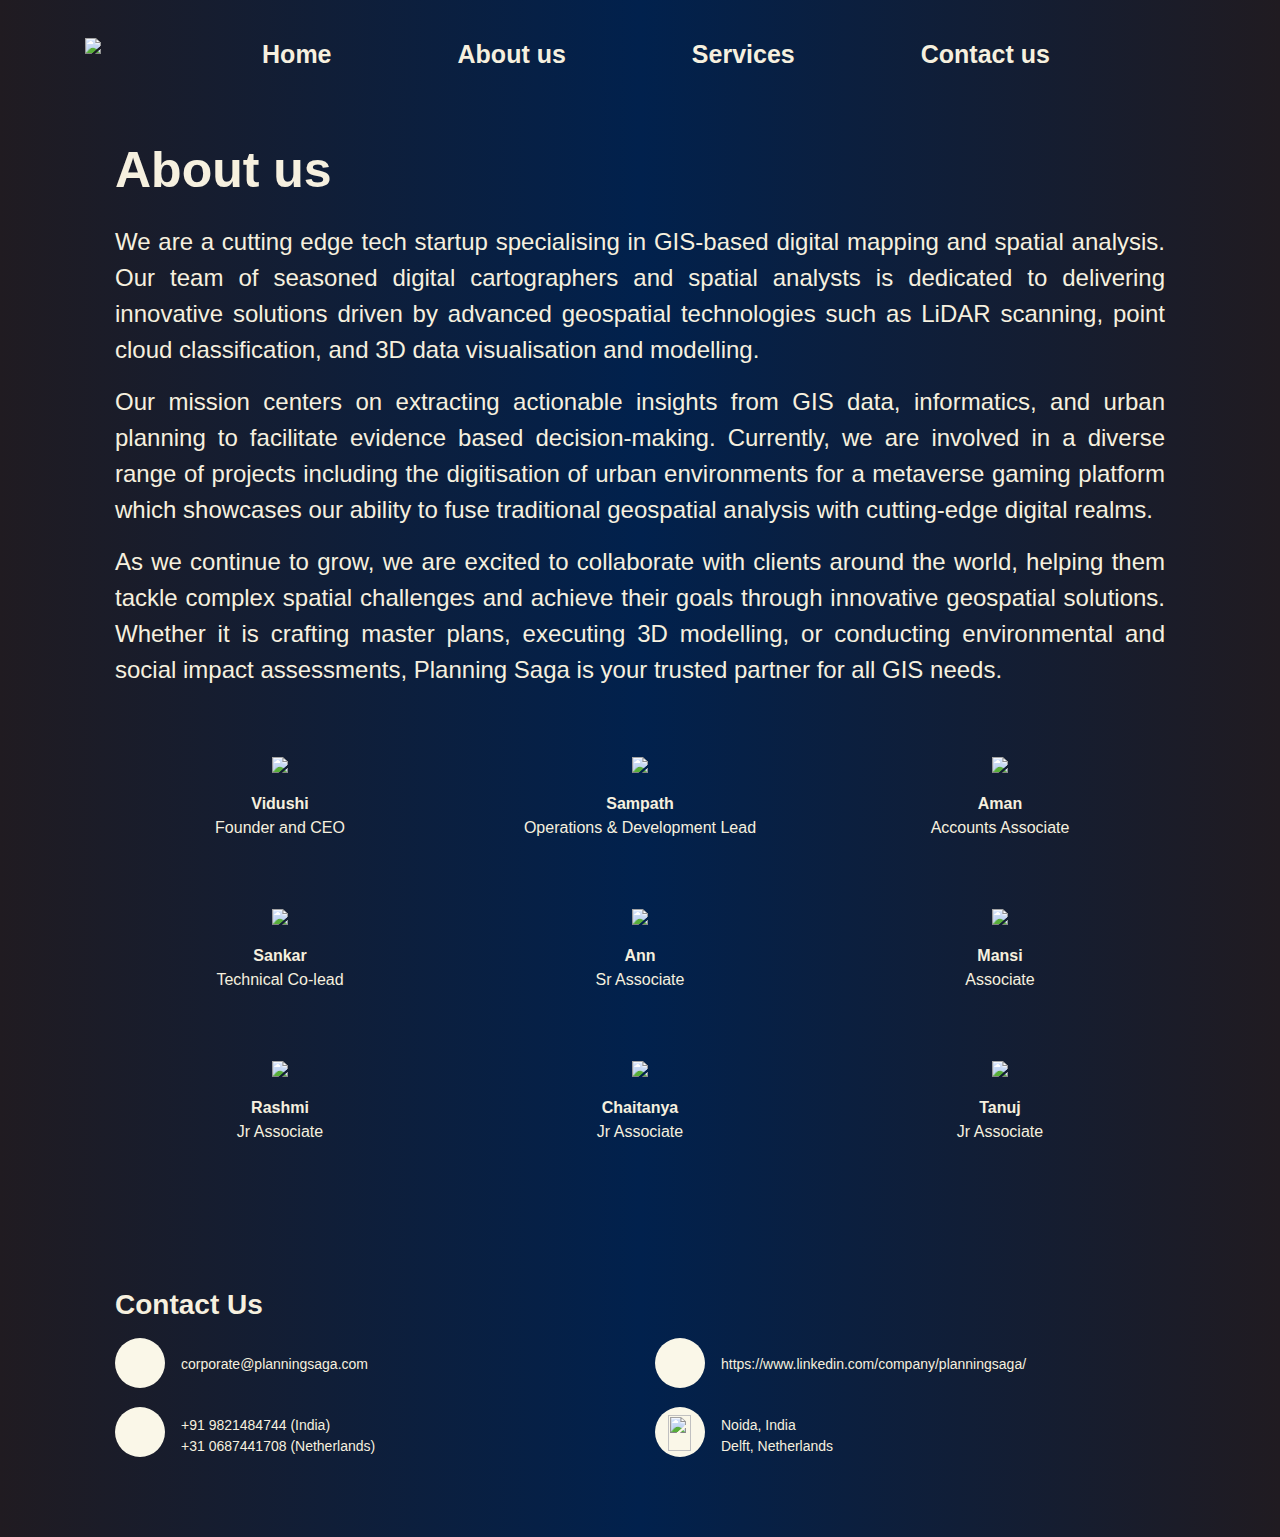
==== aboutUs.html @ 06c4ea69 "Add files via upload" ====
<!DOCTYPE html>
<html>

<head>
    <link rel="stylesheet" href="index.css">
    <link rel="stylesheet" href="https://stackpath.bootstrapcdn.com/bootstrap/4.5.2/css/bootstrap.min.css" integrity="sha384-JcKb8q3iqJ61gNV9KGb8thSsNjpSL0n8PARn9HuZOnIxN0hoP+VmmDGMN5t9UJ0Z" crossorigin="anonymous">
    <script src="https://code.jquery.com/jquery-3.5.1.slim.min.js" integrity="sha384-DfXdz2htPH0lsSSs5nCTpuj/zy4C+OGpamoFVy38MVBnE+IbbVYUew+OrCXaRkfj" crossorigin="anonymous"></script>
    <script src="https://cdn.jsdelivr.net/npm/popper.js@1.16.1/dist/umd/popper.min.js" integrity="sha384-9/reFTGAW83EW2RDu2S0VKaIzap3H66lZH81PoYlFhbGU+6BZp6G7niu735Sk7lN" crossorigin="anonymous"></script>
    <script src="https://stackpath.bootstrapcdn.com/bootstrap/4.5.2/js/bootstrap.min.js" integrity="sha384-B4gt1jrGC7Jh4AgTPSdUtOBvfO8shuf57BaghqFfPlYxofvL8/KUEfYiJOMMV+rV" crossorigin="anonymous"></script>
    <script src="https://kit.fontawesome.com/ac42c3b1f7.js" crossorigin="anonymous"></script>
</head>

<body>
    <nav class="navbar navbar-expand-lg navbar-background-Styling fixed-top ">
        <div class ="container">
            <a class="navbar-brand" href="index.html">
                <img src="https://res.cloudinary.com/djalsmatk/image/upload/v1726670204/PS%20Website/yxd0qj8kzfrl0yqusxoj.png" class="navbar-Logo1" />
            </a>
            <button class="navbar-toggler navbar-dark" type="button" data-toggle="collapse" data-target="#navbarNavAltMarkup" aria-controls="navbarNavAltMarkup" aria-expanded="false" aria-label="Toggle navigation">
                <span class="navbar-toggler-icon"></span>
            </button>
            <div class="collapse navbar-collapse" id="navbarNavAltMarkup">
                <div class="navbar-nav navbar-Styling">
                    <a class="nav-item nav-link navbar-text-alignment navbar-text-color" href="index.html">Home <span class="sr-only">(current)</span></a>
                    <a class="nav-item nav-link navbar-text-alignment navbar-text-color" href="aboutUs.html">About us</a>
                    <a class="nav-item nav-link navbar-text-alignment navbar-text-color" href="service.html">Services</a>
                    <a class="nav-item nav-link navbar-text-color" href="#sectionContactus">Contact us</a>
                </div>
            </div>
        </div>
    </nav>
    
    <div class ="Aboutus-Styling" id = "sectionAboutUs">
        <!-- AboutUs -->
        <div class ="">
            <div class ="container">
                <div class ="row">
                    <h4 class ="Aboutus-Title-Styling mb-4 col-12">About us</h4>
                    <div class ="col-12">
                        <p class ="Aboutus-description-Styling1">
                            We are a cutting edge tech startup specialising in GIS-based digital mapping and spatial analysis. Our team of seasoned digital cartographers and spatial analysts is dedicated to delivering innovative solutions driven by advanced geospatial technologies such as LiDAR scanning, point cloud classification, and 3D data visualisation and modelling.
                        </p>
                        <p class ="Aboutus-description-Styling1">
                            Our mission centers on extracting actionable insights from GIS data, informatics, and urban planning to facilitate evidence based decision-making. Currently, we are involved in a diverse range of projects including the digitisation of urban environments for a metaverse gaming platform which showcases our ability to fuse traditional geospatial analysis with cutting-edge digital realms.
                        </p>
                        <p class ="Aboutus-description-Styling1 mb-5"> 
                            As we continue to grow, we are excited to collaborate with clients around the world, helping them tackle complex spatial challenges and achieve their goals through innovative geospatial solutions. Whether it is crafting master plans, executing 3D modelling, or conducting environmental and social impact assessments, Planning Saga is your trusted partner for all GIS needs.
                        </p>
                    </div>
                </div>
            </div>
        </div>
        <!-- <div class = "d-none d-lg-block">
            <div class = "container-fluid">
                <div class ="row">
                    <h4 class ="Aboutus-Title-Styling col-12 col-md-2">About<br/> us</h4>
                    <div class ="col-12 col-md-10">
                        <p class ="Aboutus-description-Styling">
                            We are a cutting edge tech startup specialising in GIS-based digital mapping and spatial analysis. Our team of seasoned digital cartographers and spatial analysts is dedicated to delivering innovative solutions driven by advanced geospatial technologies such as LiDAR scanning, point cloud classification, and 3D data visualisation and modelling.
                        </p>
                        <p class ="Aboutus-description-Styling">
                            Our mission centers on extracting actionable insights from GIS data, informatics, and urban planning to facilitate evidence based decision-making. Currently, we are involved in a diverse range of projects including the digitisation of urban environments for a metaverse gaming platform which showcases our ability to fuse traditional geospatial analysis with cutting-edge digital realms.
                        </p>
                        <p class ="Aboutus-description-Styling mb-5"> 
                            As we continue to grow, we are excited to collaborate with clients around the world, helping them tackle complex spatial challenges and achieve their goals through innovative geospatial solutions. Whether it is crafting master plans, executing 3D modelling, or conducting environmental and social impact assessments, Planning Saga is your trusted partner for all GIS needs.
                        </p>
                    </div>
                </div>
            </div>
        </div> -->
        <!-- AboutUs-Team -->
        <div class ="container">
            <div class ="row">
                <div class ="col-12 col-md-6 col-lg-4">
                    <div class ="team-card p-3 mb-3">
                        <img src = "https://res.cloudinary.com/djalsmatk/image/upload/v1726352467/PS%20Website/vugzax0ejtynzzzuwkus.png" class = "Team-Card-images-Stlting"/>
                        <p class ="mt-3">
                            <span class ="team-names-card">Vidushi<br/></span>
                            Founder and CEO
                        </p>
                    </div>
                </div>
                <div class ="col-12 col-md-6 col-lg-4">
                    <div class ="team-card p-3 mb-3">
                        <img src = "https://res.cloudinary.com/djalsmatk/image/upload/v1726352467/PS%20Website/vsuhbrizdb9t0prs47fr.png" class = "Team-Card-images-Stlting"/>
                        <p class ="mt-3">
                            <span class ="team-names-card">Sampath<br/></span>
                            Operations & Development Lead
                        </p>
                    </div>
                </div>
                <div class ="col-12 col-md-6 col-lg-4">
                    <div class ="team-card p-3 mb-3">
                        <img src = "https://res.cloudinary.com/djalsmatk/image/upload/v1726352467/PS%20Website/hp5ra4lgrgj3lqmlv6de.png" class = "Team-Card-images-Stlting"/>
                        <p class ="mt-3">
                            <span class ="team-names-card">Aman<br/></span>
                            Accounts Associate
                        </p>
                    </div>
                </div>
                <div class ="col-12 col-md-6 col-lg-4">
                    <div class ="team-card p-3 mb-3">
                        <img src = "https://res.cloudinary.com/djalsmatk/image/upload/v1726352467/PS%20Website/vovbre72xw2dxvif8s1t.png" class = "Team-Card-images-Stlting"/>
                        <p class ="mt-3">
                            <span class ="team-names-card">Sankar<br/></span>
                            Technical Co-lead
                        </p>
                    </div>
                </div>
                <div class ="col-12 col-md-6 col-lg-4">
                    <div class ="team-card p-3 mb-3">
                        <img src = " https://res.cloudinary.com/djalsmatk/image/upload/v1726352470/PS%20Website/dwgqee8tmd5ms2kgmor4.png" class = "Team-Card-images-Stlting"/>
                        <p class ="mt-3">
                            <span class ="team-names-card">Ann<br/></span>
                            Sr Associate
                        </p>
                    </div>
                </div>
                <div class ="col-12 col-md-6 col-lg-4">
                    <div class ="team-card p-3 mb-3">
                        <img src = "https://res.cloudinary.com/djalsmatk/image/upload/v1726352470/PS%20Website/gc8dg8kvn8tgpzzg3v5s.png" class = "Team-Card-images-Stlting"/>
                        <p class ="mt-3">
                            <span class ="team-names-card">Mansi<br/></span>
                            Associate
                        </p>
                    </div>
                </div>
                <div class ="col-12 col-md-6 col-lg-4">
                    <div class ="team-card p-3 mb-3">
                        <img src = "https://res.cloudinary.com/djalsmatk/image/upload/v1726352467/PS%20Website/oht6ksgoeyilcbne6b0d.png" class = "Team-Card-images-Stlting"/>
                        <p class ="mt-3">
                            <span class ="team-names-card">Rashmi<br/></span>
                            Jr Associate
                        </p>
                    </div>
                </div>
                <div class ="col-12 col-md-6 col-lg-4">
                    <div class ="team-card p-3 mb-3">
                        <img src = "https://res.cloudinary.com/djalsmatk/image/upload/v1726352469/PS%20Website/ue8kvu0xlrjze5bxlcpx.png" class = "Team-Card-images-Stlting"/>
                        <p class ="mt-3">
                            <span class ="team-names-card">Chaitanya<br/></span>
                            Jr Associate                    
                        </p>
                    </div>
                </div>
                <div class ="col-12 col-md-6 col-lg-4">
                    <div class ="team-card p-3 mb-3">
                        <img src = "https://res.cloudinary.com/djalsmatk/image/upload/v1726352467/PS%20Website/joekpoitqu6sw3cwckax.png" class = "Team-Card-images-Stlting"/>
                        <p class ="mt-3">
                            <span class ="team-names-card">Tanuj<br/></span>
                            Jr Associate
                        </p>
                    </div>
                </div>
            </div>
        </div>
        <!-- Contact Us -->   
        <div class="Contact-us-section pt-5 pb-5" id ="sectionContactus">
            <div class="container">
                <div class="row">
                    <div class="col-12">
                    <h1 class="Contact-us-section-heading mt-5 mb-3">Contact Us</h1>
                    </div>
                    <div class="col-12 col-lg-6 mb-3">
                        <div class="d-flex flex-row">
                            <div class="Contact-us-icon-container">
                                <i class="fa-solid fa-envelope-open-text icon"></i>
                            </div>
                            <div class ="pl-3 pt-3 Contact-us-section-description">
                                <p>
                                    corporate@planningsaga.com
                                </p>
                            </div>
                        </div>
                    </div>
                    <div class="col-12 col-lg-6 mb-3">
                        <div class="d-flex flex-row">
                            <div class="Contact-us-icon-container">
                                <i class="fa-brands fa-linkedin-in icon"></i>
                            </div>
                            <div class ="pl-3 pt-3 Contact-us-section-description">
                                <a href="https://www.linkedin.com/company/planningsaga/" target="_blank" class ="contact-us-linkedin-description-Styling">https://www.linkedin.com/company/planningsaga/</a>
                            </div>
                        </div>
                    </div>
                    <div class="col-12 col-lg-6 mb-3">
                        <div class="d-flex flex-row">
                            <div class="Contact-us-icon-container">
                                <i class="fa-solid fa-phone icon"></i>
                            </div>
                            <div class ="pl-3 pt-2 Contact-us-section-description">
                                <p>
                                    +91 9821484744 (India)<br/>
                                    +31 0687441708 (Netherlands)
                                </p>
                            </div>
                        </div>
                    </div>
                    <div class="col-12 col-lg-6 mb-3">
                        <div class="d-flex flex-row">
                            <div class="Contact-us-icon-logo-container">
                                <img src="https://res.cloudinary.com/djalsmatk/image/upload/v1726490047/PS%20Website/id2e9mqvfg5u28pl4wjo.png" class="Contact-us-icon" />
                            </div>
                            <div class ="pl-3 pt-2 Contact-us-section-description" >
                                <p>
                                    Noida, India<br/>
                                    Delft, Netherlands
                                </p>
                            </div>
                        </div>
                    </div>   
              </div>
            </div>
        </div>
    </div>
</body>

</html>
---- index.css ----
@import url('https://fonts.googleapis.com/css2?family=Bree+Serif&family=Caveat:wght@400;700&family=Lobster&family=Monoton&family=Open+Sans:ital,wght@0,400;0,700;1,400;1,700&family=Playfair+Display+SC:ital,wght@0,400;0,700;1,700&family=Playfair+Display:ital,wght@0,400;0,700;1,700&family=Roboto:ital,wght@0,400;0,700;1,400;1,700&family=Source+Sans+Pro:ital,wght@0,400;0,700;1,700&family=Work+Sans:ital,wght@0,400;0,700;1,700&display=swap');

.navbar-Styling{
    margin: auto;
    font-family: Helvetica;
    font-weight: bold;
    font-size: 25px;
    /* background-image: linear-gradient(to left,#201b21,#01214d,#201b21); */
    height: 8%;
    padding-top: 20px;
    /* margin-top: 10px; */
}

.navbar-background-Styling{
    background-image: linear-gradient(to left,#201b21,#01214d,#201b21);
}

.navbar-text-color{
    color: #f6f0df;
}

.navbar-button{
    background-image: White;
}

.navbar-text-alignment{
    margin-right: 110px;
}

.navbar-Logo1{
    width: 170px;
}

.homepage-background {
    background-image: linear-gradient(to left,#201b21,#01214d,#201b21);
    color: White;
    background-size: cover;
    text-align: center;
    padding-top: 8%;
    font-family: Helvetica;
}

.homePage-card{
    text-align: center;
}

.homePage-image-card-Styling{
    width: 100%;
    margin-bottom: 65px;
}

.homePage-carousel-button{
    color: rgb(41, 38, 38);
}

.homepage-h1{
    font-family: Helvetica;
    color: #f6f0df;
    padding-bottom: 10px;
    font-size: 35px;
    font-weight: bold;
    text-align: center;
}

.homepage-p{
    font-family: Helvetica;
    color: #7da37e;
    padding-bottom: 70px;
    font-size: 25px;
    font-weight: normal;
}

.homepage-image{
    width: 300px;
    padding-bottom: 70px;
    margin: auto;
}

.homepage-h2{
    background-color: rgba(90,94,104,255);
    background-size: cover;
    width:330px;
    border-radius: 150px;
    margin-bottom: 40px;
    margin: auto;
    text-align: start;
}

.homepage-h2-button{
    /* width: fit-content; */
    margin: auto;
    background-size: cover;
}

.homepage-h2-image{
    width: 17%;
    opacity: 1;
    margin-right: 4%;
}

.homepage-h2-text{
    font-size: 27px;
    color: #f6f0df;
    font-family: Helvetica;
    opacity: 1;
    font-weight: bold;
    text-align: center;
    padding-top: 10px;
}

.cities-mapped-button-card-text-Styling{
    font-size: 25px;
}

.cities-mapped-button-card-Styling{ 
    background-size: cover;
    padding: auto;
}

.cities-mapped-button-images-card-Styling{
    width: 200%;
    padding-top: 30%;
}


.homePage-modal-card{
    width: 90px;
}

.ServicePage-background {
    /* background-color: #01214d; */
    background-image: linear-gradient(to left,#201b21,#01214d,#201b21);
    color: White;
    background-size: cover;
    text-align: center;
    padding-top: 2%;
    font-family: Helvetica;
}

.homePage-service-card1-details{
    margin-top: 90px;
}

.TypesofProjects-Styling {
    background-color: #d5cdd0;
    border-radius: 20px;
    margin-right: 30px;
    margin-bottom: 45px;
    width: 100%;
    margin: auto;
}

.TypesofProjects-paragraph-Styling {
    background-color: #78a77a;
    text-align: center;
    font-size: 21px;
    border-radius: 20px;
    background-size: cover;
    width:auto;
    margin: 5px;
    color: #f6f0df;
    font-family: Helvetica;
}

.TypesofProjects-heading-Styling {
    background-color: #011530;
    text-align: center;
    margin-right: 10px;
    margin-left: 10px;
    border-radius: 20px;
    background-size: cover;
    font-size: 30px;
}

.TypesofProjects-Styling2 {
    background-color: #d5cdd0;
    border-radius: 20px;
    margin-right: 30px;
    margin-bottom: 45px;
    margin: auto;
    padding-left: 12px;
    padding-right: 12px;
}

.services-heading-Styling{
    font-size: 20px;
    font-weight: bold;
    color: #f6f0df;
    font-family: Helvetica;
}

.TypesofProjects-heading-Styling2 {
    background-color: #011530;
    text-align: center;
    margin-right: 10px;
    margin-left: 10px;
    border-radius: 20px;
    background-size: cover;
    margin: auto;
    padding: 10px;
}


.Aboutus-Styling{
    margin: auto;
    font-family: Helvetica;
    background-image: linear-gradient(to left,#201b21,#01214d,#201b21);
    height: 8%;
    padding-top: 20px;
    padding-top: 140px;
    padding-left: 100px;
    padding-right: 100px;
    background-size: cover;
    color:#f6f0df;
    font-family: Helvetica;
}

.Aboutus-Title-Styling{
    font-size: 50px;
    font-weight: bold;
}

.Aboutus-description-Styling{
    font-size: 24px;
    text-align: justify;
    margin-right: 300px;
}

.Aboutus-description-Styling1{
    font-size: 24px;
    text-align: justify;
    /* margin-right: 300px; */
}

.team-card{
    text-align: center;
    font-size: 16px;
}

.Team-Card-images-Stlting{
    width: 70%;
    text-align: center;
}

.Team-Card-images-Stlying{
    text-align: center;
}

.team-names-card{
    font-weight: bold;
}

.service-html-sheet-stlying{
    width: 100%;
    padding-top: 15%;
}

.Contact-us-section {
    /* background-image: linear-gradient(to left,#201b21,#01214d,#201b21); */
    color: #f6f0df;
    padding-top: 15%;
}

.Contact-us-section-heading {
  color:#f6f0df;
  font-family: Helvetica;
  font-size: 28px;
  font-weight: 700;
  text-align: start;
}

.Contact-us-icon-container {
  background-color: #faf7e8;
  width: 50px;
  height: 50px;
  border-radius: 40px;
  padding-top: 12.5px;
  /* padding-bottom: 14px;
  padding-right: 16px;
  padding-left: 22px; */
  text-align: center;
  font-weight: 100px;
}

.contact-us-linkedin-description-Styling{
    color:#f6f0df;
    font-family: Helvetica;
}

.icon {
  color: #d0b200;
  font-size: 27px;
}

.Contact-us-icon-logo-container {
    background-color: #faf7e8;
    width: 50px;
    height: 50px;
    border-radius: 40px;
    padding-top: 8px;
    /* padding-bottom: 14px; */
    padding-right: 1px;
    /* padding-left: 22px; */
    text-align: center;
    font-weight: 100px;
}

.Contact-us-icon{
    width: 23px;
    height: 36px;
}

.Contact-us-section-description{
    text-align: start;
    font-size: 14px;
}
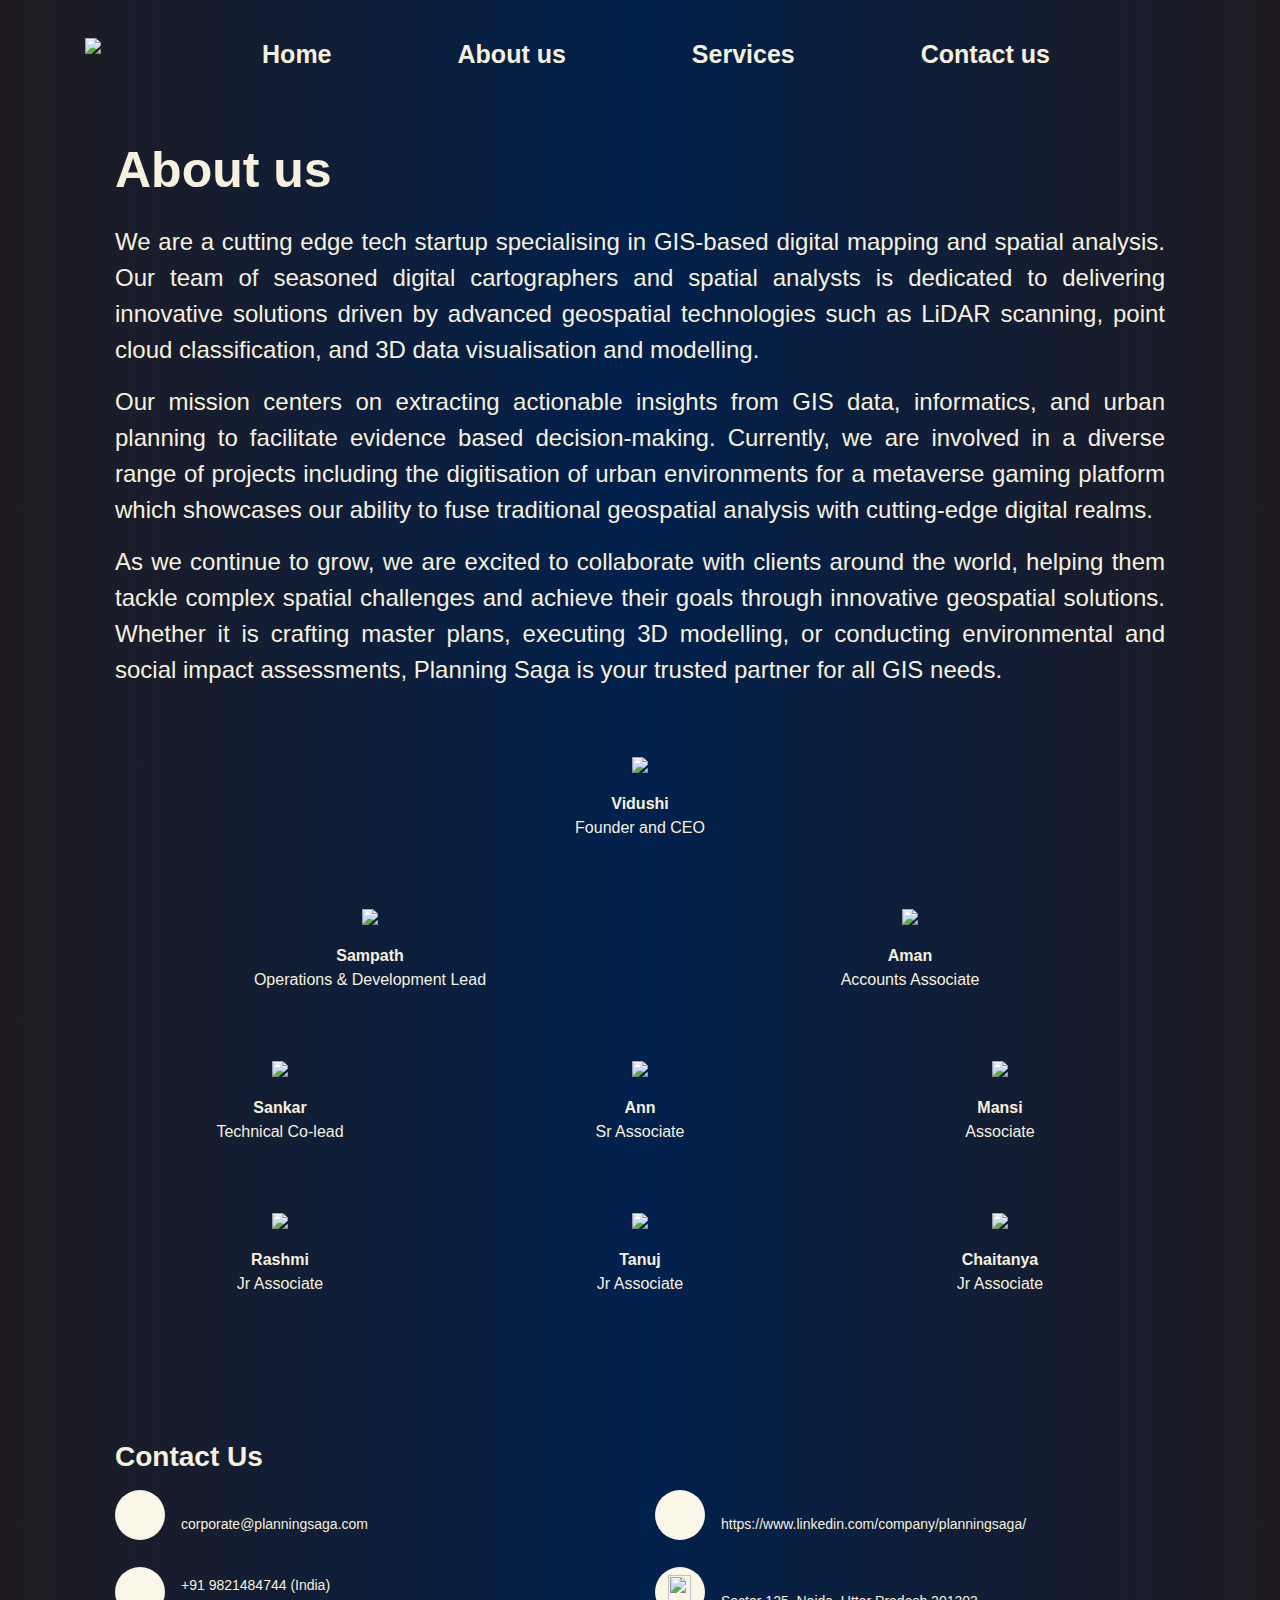
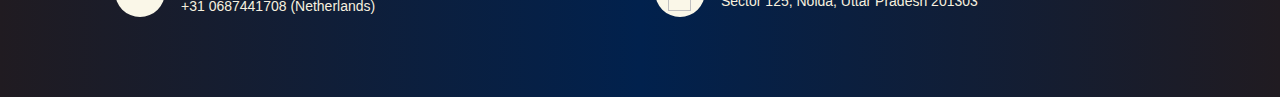
==== commit a100f50b: "address in contct" ====
--- a/aboutUs.html
+++ b/aboutUs.html
@@ -14,7 +14,7 @@
     <nav class="navbar navbar-expand-lg navbar-background-Styling fixed-top ">
         <div class ="container">
             <a class="navbar-brand" href="index.html">
-                <img src="https://res.cloudinary.com/djalsmatk/image/upload/v1726670204/PS%20Website/yxd0qj8kzfrl0yqusxoj.png" class="navbar-Logo1" />
+                <img src="https://res.cloudinary.com/djalsmatk/image/upload/v1727089728/PS%20Website/mdcm8vcqjfea3dg4pi4i.png" class="navbar-Logo1" />
             </a>
             <button class="navbar-toggler navbar-dark" type="button" data-toggle="collapse" data-target="#navbarNavAltMarkup" aria-controls="navbarNavAltMarkup" aria-expanded="false" aria-label="Toggle navigation">
                 <span class="navbar-toggler-icon"></span>
@@ -71,7 +71,7 @@
         <!-- AboutUs-Team -->
         <div class ="container">
             <div class ="row">
-                <div class ="col-12 col-md-6 col-lg-4">
+                <div class ="col-12">
                     <div class ="team-card p-3 mb-3">
                         <img src = "https://res.cloudinary.com/djalsmatk/image/upload/v1726352467/PS%20Website/vugzax0ejtynzzzuwkus.png" class = "Team-Card-images-Stlting"/>
                         <p class ="mt-3">
@@ -80,7 +80,7 @@
                         </p>
                     </div>
                 </div>
-                <div class ="col-12 col-md-6 col-lg-4">
+                <div class ="col-12 col-md-6 col-lg-6">
                     <div class ="team-card p-3 mb-3">
                         <img src = "https://res.cloudinary.com/djalsmatk/image/upload/v1726352467/PS%20Website/vsuhbrizdb9t0prs47fr.png" class = "Team-Card-images-Stlting"/>
                         <p class ="mt-3">
@@ -89,7 +89,7 @@
                         </p>
                     </div>
                 </div>
-                <div class ="col-12 col-md-6 col-lg-4">
+                <div class ="col-12 col-md-6 col-lg-6">
                     <div class ="team-card p-3 mb-3">
                         <img src = "https://res.cloudinary.com/djalsmatk/image/upload/v1726352467/PS%20Website/hp5ra4lgrgj3lqmlv6de.png" class = "Team-Card-images-Stlting"/>
                         <p class ="mt-3">
@@ -136,19 +136,19 @@
                 </div>
                 <div class ="col-12 col-md-6 col-lg-4">
                     <div class ="team-card p-3 mb-3">
+                        <img src = "https://res.cloudinary.com/djalsmatk/image/upload/v1726352467/PS%20Website/joekpoitqu6sw3cwckax.png" class = "Team-Card-images-Stlting"/>
+                        <p class ="mt-3">
+                            <span class ="team-names-card">Tanuj<br/></span>
+                            Jr Associate
+                        </p>
+                    </div>
+                </div>
+                <div class ="col-12 col-md-6 col-lg-4">
+                    <div class ="team-card p-3 mb-3">
                         <img src = "https://res.cloudinary.com/djalsmatk/image/upload/v1726352469/PS%20Website/ue8kvu0xlrjze5bxlcpx.png" class = "Team-Card-images-Stlting"/>
                         <p class ="mt-3">
                             <span class ="team-names-card">Chaitanya<br/></span>
                             Jr Associate                    
-                        </p>
-                    </div>
-                </div>
-                <div class ="col-12 col-md-6 col-lg-4">
-                    <div class ="team-card p-3 mb-3">
-                        <img src = "https://res.cloudinary.com/djalsmatk/image/upload/v1726352467/PS%20Website/joekpoitqu6sw3cwckax.png" class = "Team-Card-images-Stlting"/>
-                        <p class ="mt-3">
-                            <span class ="team-names-card">Tanuj<br/></span>
-                            Jr Associate
                         </p>
                     </div>
                 </div>
@@ -166,7 +166,7 @@
                             <div class="Contact-us-icon-container">
                                 <i class="fa-solid fa-envelope-open-text icon"></i>
                             </div>
-                            <div class ="pl-3 pt-3 Contact-us-section-description">
+                            <div class ="pl-3 pt-4 Contact-us-section-description">
                                 <p>
                                     corporate@planningsaga.com
                                 </p>
@@ -178,7 +178,7 @@
                             <div class="Contact-us-icon-container">
                                 <i class="fa-brands fa-linkedin-in icon"></i>
                             </div>
-                            <div class ="pl-3 pt-3 Contact-us-section-description">
+                            <div class ="pl-3 pt-4 Contact-us-section-description">
                                 <a href="https://www.linkedin.com/company/planningsaga/" target="_blank" class ="contact-us-linkedin-description-Styling">https://www.linkedin.com/company/planningsaga/</a>
                             </div>
                         </div>
@@ -201,11 +201,14 @@
                             <div class="Contact-us-icon-logo-container">
                                 <img src="https://res.cloudinary.com/djalsmatk/image/upload/v1726490047/PS%20Website/id2e9mqvfg5u28pl4wjo.png" class="Contact-us-icon" />
                             </div>
-                            <div class ="pl-3 pt-2 Contact-us-section-description" >
-                                <p>
+                            <div class ="pl-3 pt-4 Contact-us-section-description" >
+                                <a href="https://www.google.com/maps/place/V.+J.+Business+Tower/@28.5446832,77.3291956,430m/data=!3m1!1e3!4m15!1m8!3m7!1s0x390ce42adeaa3eab:0xc2d9de2512046747!2sSector+125,+Noida,+Uttar+Pradesh+201313!3b1!8m2!3d28.5437925!4d77.3310067!16s%2Fg%2F1tksg519!3m5!1s0x390ce42bad1320a3:0xcaf783888fc4649a!8m2!3d28.5454148!4d77.3291757!16s%2Fg%2F11hcmj8jhn?entry=ttu&g_ep=EgoyMDI0MDkyMi4wIKXMDSoASAFQAw%3D%3D" target="_blank" class ="contact-us-linkedin-description-Styling">
+                                    Sector 125, Noida, Uttar Pradesh 201303
+                                </a>
+                                <!-- <p>
                                     Noida, India<br/>
                                     Delft, Netherlands
-                                </p>
+                                </p> -->
                             </div>
                         </div>
                     </div>   
--- a/index.css
+++ b/index.css
@@ -238,7 +238,7 @@
 }
 
 .Team-Card-images-Stlting{
-    width: 70%;
+    width: 250px;
     text-align: center;
 }
 
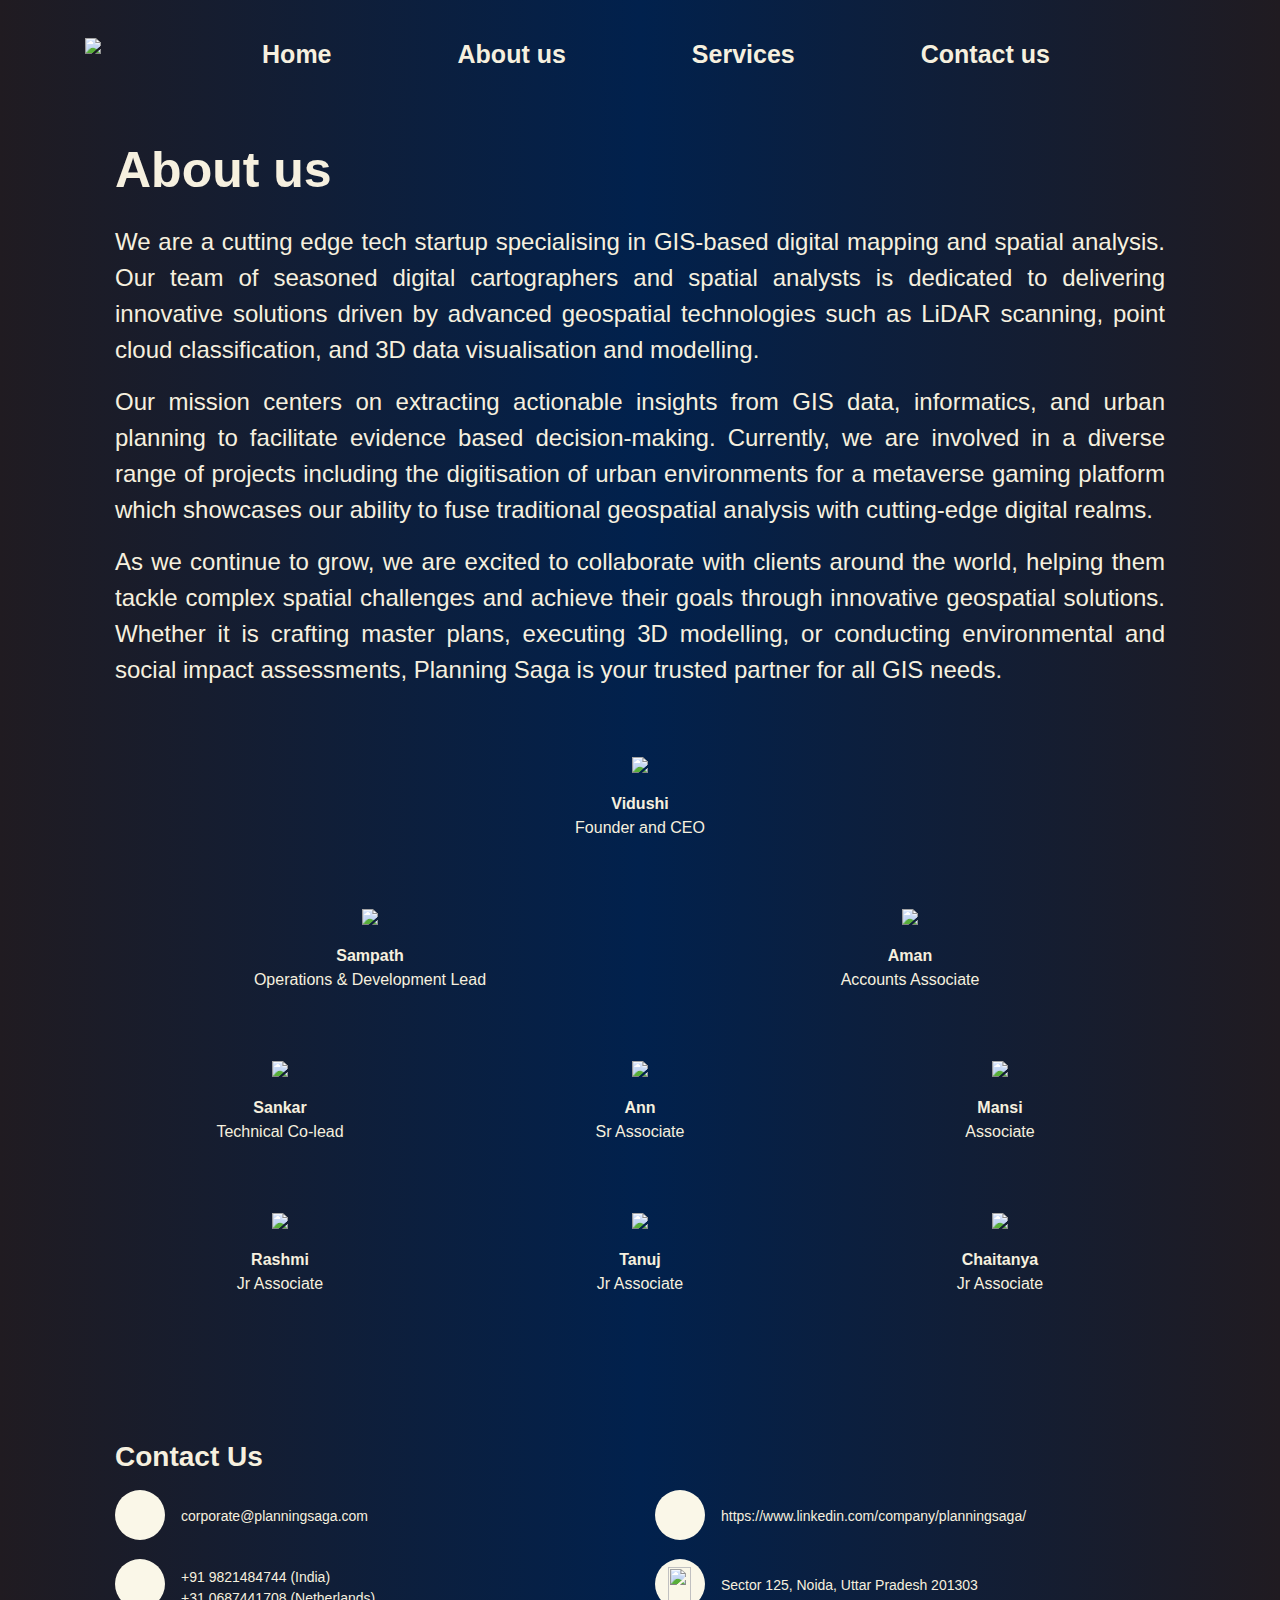
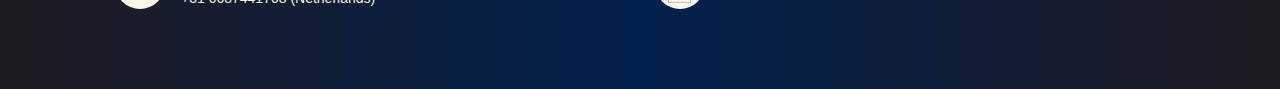
==== commit f2743472: "updated padding in contact us section" ====
--- a/aboutUs.html
+++ b/aboutUs.html
@@ -166,7 +166,7 @@
                             <div class="Contact-us-icon-container">
                                 <i class="fa-solid fa-envelope-open-text icon"></i>
                             </div>
-                            <div class ="pl-3 pt-4 Contact-us-section-description">
+                            <div class ="pl-3 pt-3 Contact-us-section-description">
                                 <p>
                                     corporate@planningsaga.com
                                 </p>
@@ -178,7 +178,7 @@
                             <div class="Contact-us-icon-container">
                                 <i class="fa-brands fa-linkedin-in icon"></i>
                             </div>
-                            <div class ="pl-3 pt-4 Contact-us-section-description">
+                            <div class ="pl-3 pt-3 Contact-us-section-description">
                                 <a href="https://www.linkedin.com/company/planningsaga/" target="_blank" class ="contact-us-linkedin-description-Styling">https://www.linkedin.com/company/planningsaga/</a>
                             </div>
                         </div>
@@ -201,7 +201,7 @@
                             <div class="Contact-us-icon-logo-container">
                                 <img src="https://res.cloudinary.com/djalsmatk/image/upload/v1726490047/PS%20Website/id2e9mqvfg5u28pl4wjo.png" class="Contact-us-icon" />
                             </div>
-                            <div class ="pl-3 pt-4 Contact-us-section-description" >
+                            <div class ="pl-3 pt-3 Contact-us-section-description" >
                                 <a href="https://www.google.com/maps/place/V.+J.+Business+Tower/@28.5446832,77.3291956,430m/data=!3m1!1e3!4m15!1m8!3m7!1s0x390ce42adeaa3eab:0xc2d9de2512046747!2sSector+125,+Noida,+Uttar+Pradesh+201313!3b1!8m2!3d28.5437925!4d77.3310067!16s%2Fg%2F1tksg519!3m5!1s0x390ce42bad1320a3:0xcaf783888fc4649a!8m2!3d28.5454148!4d77.3291757!16s%2Fg%2F11hcmj8jhn?entry=ttu&g_ep=EgoyMDI0MDkyMi4wIKXMDSoASAFQAw%3D%3D" target="_blank" class ="contact-us-linkedin-description-Styling">
                                     Sector 125, Noida, Uttar Pradesh 201303
                                 </a>
@@ -218,4 +218,4 @@
     </div>
 </body>
 
-</html>+</html>
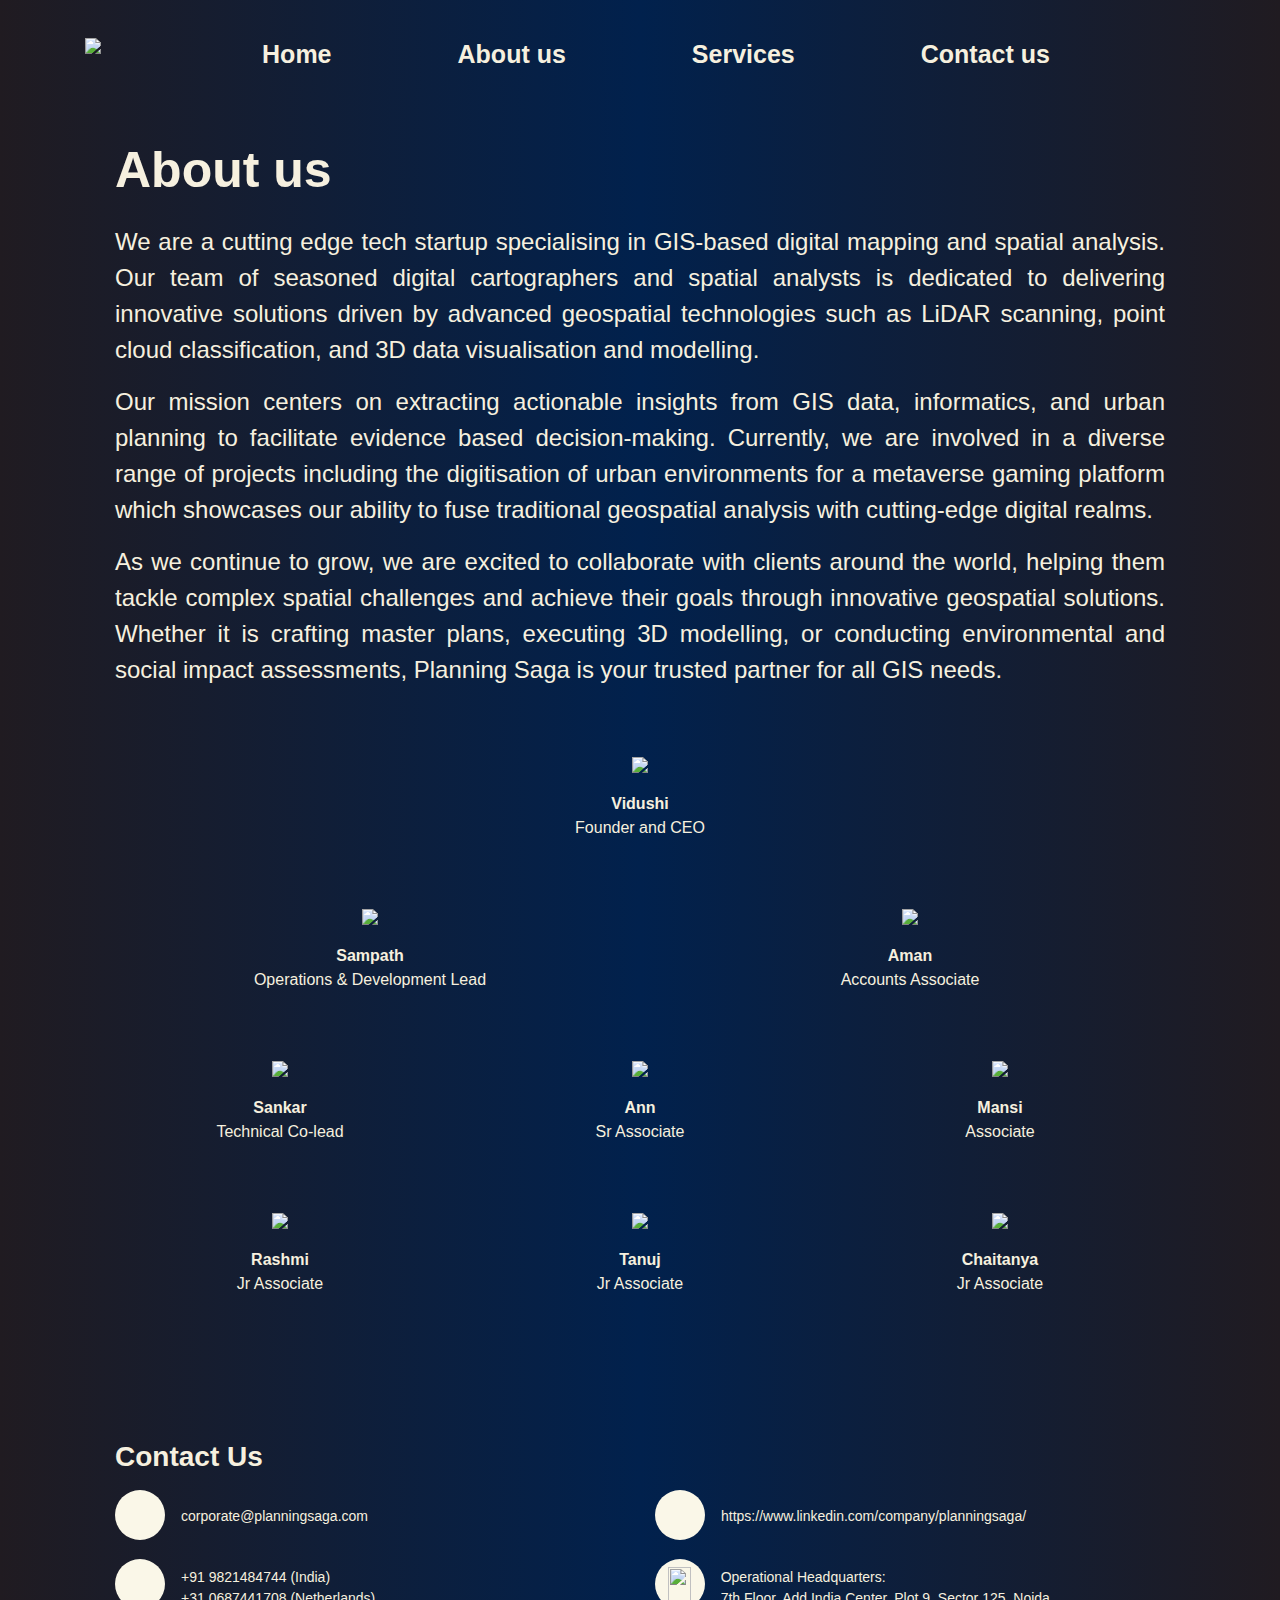
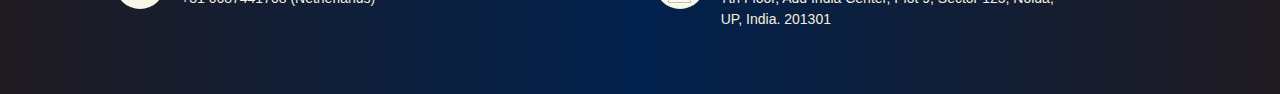
==== commit 3b5cbf1c: "address and hyperlink in contact us" ====
--- a/aboutUs.html
+++ b/aboutUs.html
@@ -201,9 +201,10 @@
                             <div class="Contact-us-icon-logo-container">
                                 <img src="https://res.cloudinary.com/djalsmatk/image/upload/v1726490047/PS%20Website/id2e9mqvfg5u28pl4wjo.png" class="Contact-us-icon" />
                             </div>
-                            <div class ="pl-3 pt-3 Contact-us-section-description" >
-                                <a href="https://www.google.com/maps/place/V.+J.+Business+Tower/@28.5446832,77.3291956,430m/data=!3m1!1e3!4m15!1m8!3m7!1s0x390ce42adeaa3eab:0xc2d9de2512046747!2sSector+125,+Noida,+Uttar+Pradesh+201313!3b1!8m2!3d28.5437925!4d77.3310067!16s%2Fg%2F1tksg519!3m5!1s0x390ce42bad1320a3:0xcaf783888fc4649a!8m2!3d28.5454148!4d77.3291757!16s%2Fg%2F11hcmj8jhn?entry=ttu&g_ep=EgoyMDI0MDkyMi4wIKXMDSoASAFQAw%3D%3D" target="_blank" class ="contact-us-linkedin-description-Styling">
-                                    Sector 125, Noida, Uttar Pradesh 201303
+                            <div class ="pl-3 pt-2 Contact-us-section-description" >
+                                <a href="https://www.google.com/maps/place/7%2FA,+Sector+125,+Noida,+Uttar+Pradesh+201301/@28.5457712,77.3283283,245m/data=!3m2!1e3!4b1!4m14!1m7!3m6!1s0x390ce3d07f84fff5:0x581d0bbde80f394d!2sAdd+India+Centre!8m2!3d28.5456718!4d77.3295091!16s%2Fg%2F11qn84c7ct!3m5!1s0x390ce42ba8049aeb:0x6f61797b7effb89c!8m2!3d28.54577!4d77.329546!16s%2Fg%2F11fv4w87jq?entry=ttu&g_ep=EgoyMDI0MDkyMi4wIKXMDSoASAFQAw%3D%3D" target="_blank" class ="contact-us-linkedin-description-Styling">
+                                    Operational Headquarters:<br/>
+                                    7th Floor, Add India Center, Plot 9, Sector 125, Noida, UP, India. 201301
                                 </a>
                                 <!-- <p>
                                     Noida, India<br/>
